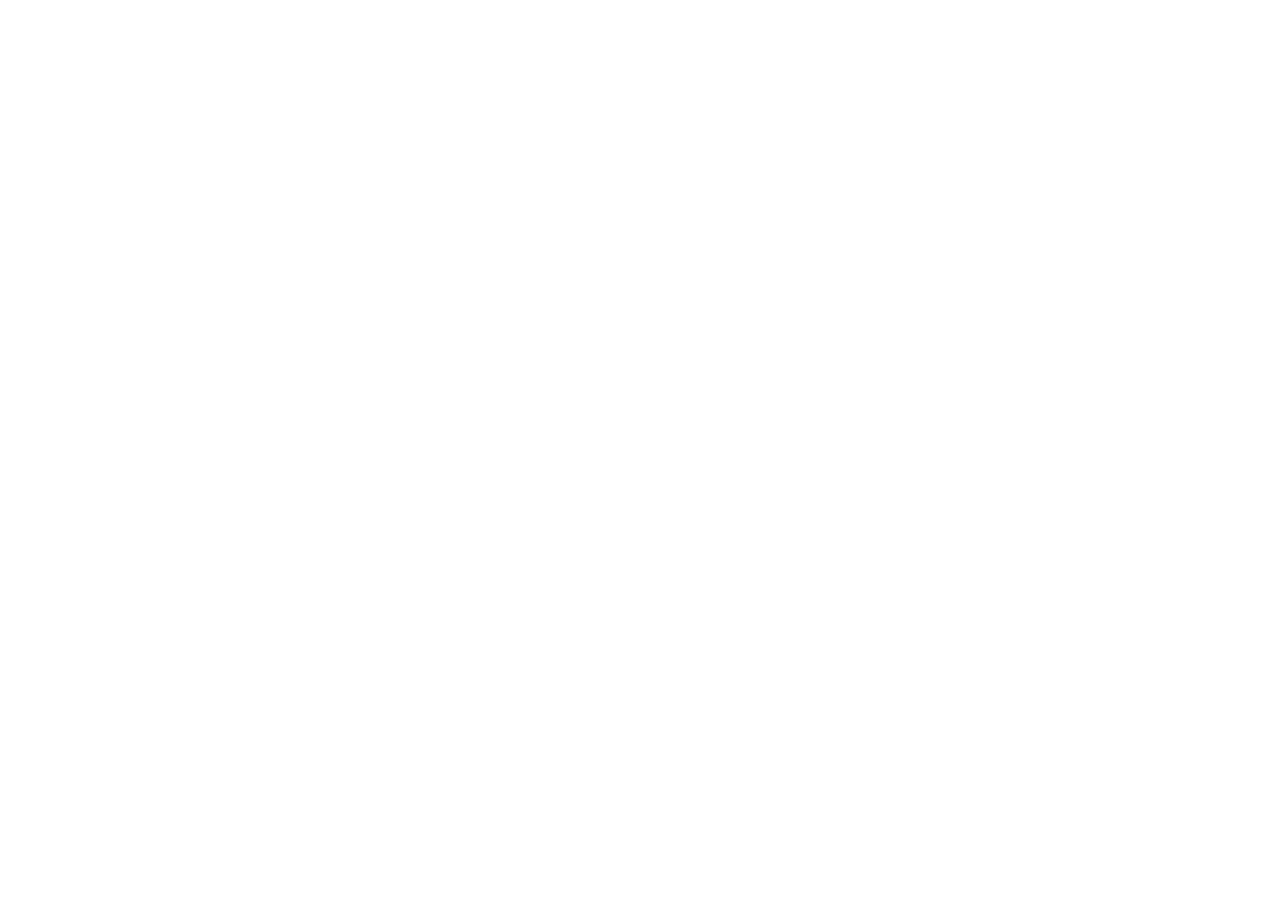
==== index.html @ 9557e487 "archivo base" ====
<!DOCTYPE html>
<html lang="en">
<head>
  <meta charset="UTF-8">
  <meta name="viewport" content="width=device-width, initial-scale=1.0">
  <meta http-equiv="X-UA-Compatible" content="ie=edge">
  <link rel="stylesheet" href="assets/css/style.css">
  <title>La Republica</title>
</head>
<body>
<script type="text/javascript" src="assets/js/app.js"></script>
</body>
</html>
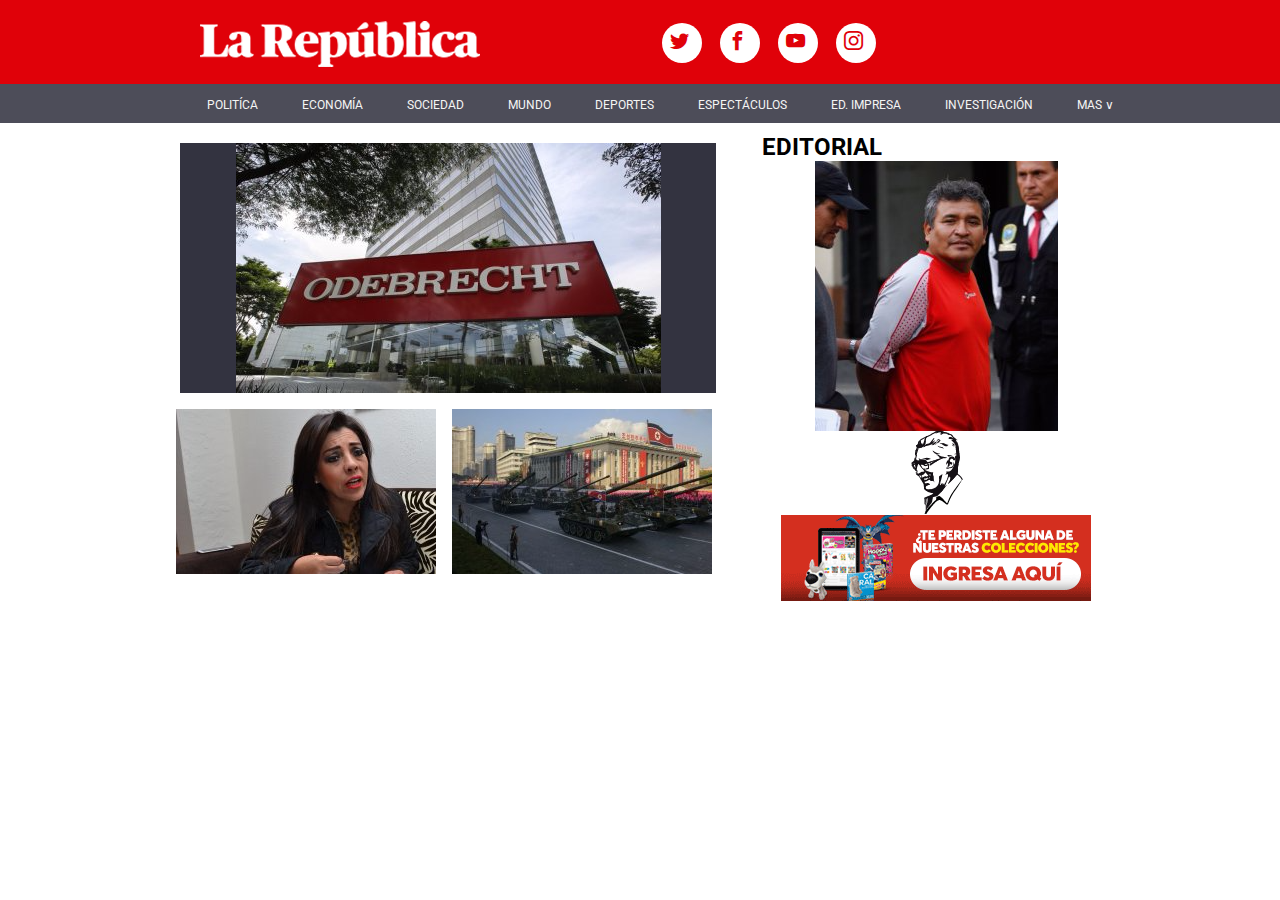
==== commit edfa9b5f: "casi terminado falta la parte de buscar" ====
--- a/index.html
+++ b/index.html
@@ -4,10 +4,67 @@
   <meta charset="UTF-8">
   <meta name="viewport" content="width=device-width, initial-scale=1.0">
   <meta http-equiv="X-UA-Compatible" content="ie=edge">
+  <link href="https://fonts.googleapis.com/css?family=Roboto" rel="stylesheet">
+  <link rel="stylesheet" href="assets/fonts/style.css">
   <link rel="stylesheet" href="assets/css/style.css">
   <title>La Republica</title>
 </head>
 <body>
+<header>
+  <div class="logo">
+      <span><i class="sprite sprite-logo"></i></span>
+      <div class="redes">
+        <div class="forma">
+          <span class="icon-twitter"></span>
+        </div>
+        <div class="forma">
+          <span class="icon-facebook"></span>
+        </div>
+        <div class="forma">
+          <span class="icon-youtube"></span>
+        </div>
+        <div class="forma">
+          <span class="icon-instagram"></span>
+        </div>
+      </div>
+  </div>
+  <div class="navegador">
+    <nav>
+    <ul>
+        <li><a href="#">POLITÍCA</a></li>
+        <li><a href="#">ECONOMÍA</a></li>
+        <li><a href="#">SOCIEDAD</a></li>
+        <li><a href="#">MUNDO</a></li>
+        <li><a href="#">DEPORTES</a></li>
+        <li><a href="#">ESPECTÁCULOS</a></li>
+        <li><a href="#">ED. IMPRESA</a></li>
+        <li><a href="#">INVESTIGACIÓN</a></li>
+        <li><a href="#">MAS &#8744</a></li>
+    </ul>
+  </nav>
+  </div>
+</header>
+<section class="contenedor">
+  <section class="noticia principal">
+    <div class="prin-color odebrecht">
+      <i class="sprite sprite-odebrecht"></i>
+    </div>
+    <div class="prin-color noti-sub alejandra-aramayo">
+      <i class="sprite sprite-alejandra-aramayo"></i>
+    </div>
+    <div class="prin-color noti-sub corea">
+      <i class="sprite sprite-corea-del-norte-"></i>
+    </div>
+  </section>
+  <section class="noticia secundario">
+    <div class="">
+      <h2>EDITORIAL</h2>
+    </div>
+    <i class="sprite sprite-alcalde-de-chilca"></i>
+    <i class="sprite sprite-senora"></i>
+    <i class="sprite sprite-anuncio"></i>
+  </section>
+</section>
 <script type="text/javascript" src="assets/js/app.js"></script>
 </body>
 </html>
--- a/assets/fonts/style.css
+++ b/assets/fonts/style.css
@@ -0,0 +1,49 @@
+@font-face {
+  font-family: 'icomoon';
+  src:  url('fonts/icomoon.eot?wmnud7');
+  src:  url('fonts/icomoon.eot?wmnud7#iefix') format('embedded-opentype'),
+    url('fonts/icomoon.ttf?wmnud7') format('truetype'),
+    url('fonts/icomoon.woff?wmnud7') format('woff'),
+    url('fonts/icomoon.svg?wmnud7#icomoon') format('svg');
+  font-weight: normal;
+  font-style: normal;
+}
+
+[class^="icon-"], [class*=" icon-"] {
+  /* use !important to prevent issues with browser extensions that change fonts */
+  font-family: 'icomoon' !important;
+  speak: none;
+  font-style: normal;
+  font-weight: normal;
+  font-variant: normal;
+  text-transform: none;
+  line-height: 1;
+  font-size: 1.6 rem;
+  color: #E00109;
+
+  /* Better Font Rendering =========== */
+  -webkit-font-smoothing: antialiased;
+  -moz-osx-font-smoothing: grayscale;
+}
+
+.icon-alarm:before {
+  content: "\e900";
+}
+.icon-search:before {
+  content: "\e986";
+}
+.icon-share2:before {
+  content: "\ea82";
+}
+.icon-facebook:before {
+  content: "\ea90";
+}
+.icon-instagram:before {
+  content: "\ea92";
+}
+.icon-twitter:before {
+  content: "\ea96";
+}
+.icon-youtube:before {
+  content: "\ea9d";
+}
--- a/assets/css/style.css
+++ b/assets/css/style.css
@@ -0,0 +1,160 @@
+*, body{
+  margin: 0 auto;
+  padding: 0 auto;
+  font-family: 'Roboto', sans-serif;
+}
+/*section{
+
+    font-family: 'Roboto', sans-serif;
+}*/
+.logo{
+  background-color: #E00109;
+  display: block;
+  width: 100%;
+  height: 84px;
+  padding-left: 180px;
+}
+.redes{
+  display: inline-block;
+  position: relative;
+  margin-left: 190px;
+}
+.forma{
+  display: inline-block;
+  background-color: white;
+  width: 40px;
+  height: 40px;
+  border-radius: 50px;
+  margin: 7px;
+  box-sizing: border-box;
+  padding: 8px;
+  font-size: 1.2rem;
+}
+
+nav{
+  text-align: center;
+}
+
+ul{
+  background-color: #4D4D59;
+}
+
+li{
+  display: inline-block;
+  padding: 10px;
+  list-style: none;
+}
+
+a{
+  color: whitesmoke;
+  text-decoration: none;
+  padding: 10px;
+  font-size: 12px;
+}
+
+/*div, section{
+  border: 2px solid;
+  border-color: black;
+}*/
+.contenedor{
+  width: 60rem;
+}
+
+.noticia{
+  display: inline-block;
+  margin: 10px;
+}
+
+.principal{
+  width: 560px;
+}
+
+.secundario{
+  width: 348px;
+  float: right;
+}
+
+.prin-color{
+  background-color: #333340;
+}
+
+.odebrecht{
+  width: 536px;
+  margin: 10px;
+}
+
+.noti-sub{
+  width: 260px;
+  overflow: hidden;
+  display: inline-block;
+  margin: 6px;
+}
+
+
+
+
+
+
+
+
+
+
+
+
+
+
+
+
+
+/*estilos de imagenes*/
+.sprite {
+    background-image: url(../image/spritesheet.png);
+    background-repeat: no-repeat;
+    display: block;
+}
+
+.sprite-alcalde-de-chilca {
+    width: 243px;
+    height: 270px;
+    background-position: -5px -5px;
+}
+
+.sprite-alejandra-aramayo {
+    width: 312px;
+    height: 165px;
+    background-position: -258px -5px;
+}
+
+.sprite-anuncio {
+    width: 310px;
+    height: 86px;
+    background-position: -580px -5px;
+}
+
+.sprite-corea-del-norte- {
+    width: 312px;
+    height: 165px;
+    background-position: -900px -5px;
+}
+
+.sprite-logo {
+  width: 281px;
+  height: 49px;
+  background-position: -1222px -5px;
+  display: inline-block;
+  position: relative;
+  top: 20px;
+  left: 20px;
+}
+
+.sprite-odebrecht {
+    width: 425px;
+    height: 250px;
+    background-position: -1513px -5px;
+}
+
+.sprite-senora {
+    width: 53px;
+    height: 84px;
+    background-position: -1948px -5px;
+}
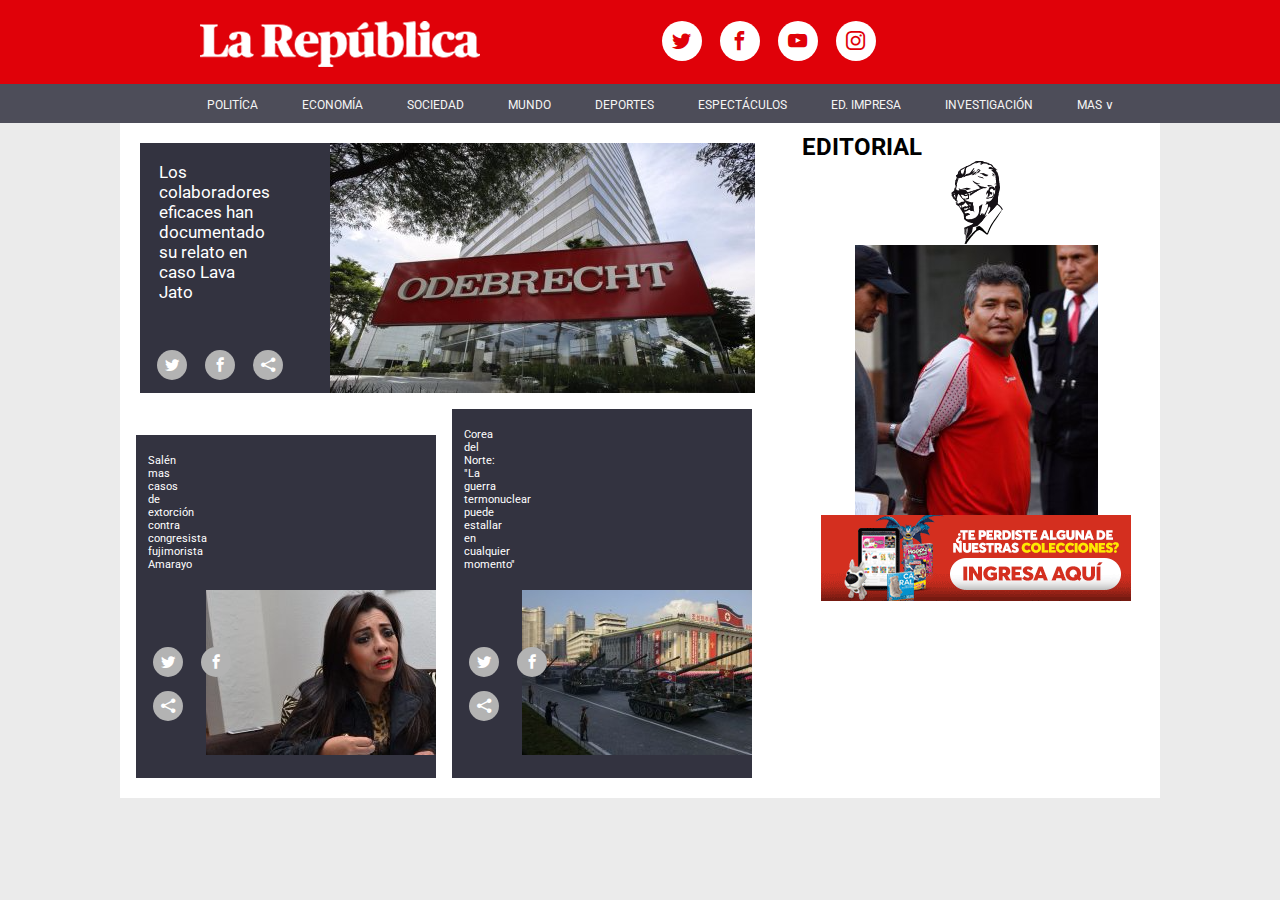
==== commit bbe20c9d: "primer avance de contenido" ====
--- a/index.html
+++ b/index.html
@@ -47,21 +47,65 @@
 <section class="contenedor">
   <section class="noticia principal">
     <div class="prin-color odebrecht">
-      <i class="sprite sprite-odebrecht"></i>
+      <p>Los colaboradores eficaces han documentado su relato en caso Lava Jato</p>
+      <div class="imagen-g">
+        <i class="sprite sprite-odebrecht"></i>
+      </div>
+      <div class="sub-redes">
+        <div class="forma-sub">
+          <span class="icon-sub icon-twitter"></span>
+        </div>
+        <div class="forma-sub">
+          <span class="icon-sub icon-facebook"></span>
+        </div>
+        <div class="forma-sub">
+          <span class="icon-sub icon-share2"></span>
+        </div>
+      </div>
     </div>
     <div class="prin-color noti-sub alejandra-aramayo">
-      <i class="sprite sprite-alejandra-aramayo"></i>
+      <p class="p-sub">
+Salén mas casos de extorción contra congresista fujimorista Amarayo</p>
+      <div class="imagen-p">
+        <i class="sprite sprite-alejandra-aramayo"></i>
+      </div>
+      <div class="sub-redes">
+        <div class="forma-sub">
+          <span class="icon-sub icon-twitter"></span>
+        </div>
+        <div class="forma-sub">
+          <span class="icon-sub icon-facebook"></span>
+        </div>
+        <div class="forma-sub">
+          <span class="icon-sub icon-share2"></span>
+        </div>
+      </div>
     </div>
     <div class="prin-color noti-sub corea">
-      <i class="sprite sprite-corea-del-norte-"></i>
+      <p class="p-sub">
+Corea del Norte: "La guerra termonuclear puede estallar en cualquier momento"</p>
+      <div class="imagen-p">
+        <i class="sprite sprite-corea-del-norte-"></i>
+      </div>
+      <div class="sub-redes">
+        <div class="forma-sub">
+          <span class="icon-sub icon-twitter"></span>
+        </div>
+        <div class="forma-sub">
+          <span class="icon-sub icon-facebook"></span>
+        </div>
+        <div class="forma-sub">
+          <span class="icon-sub icon-share2"></span>
+        </div>
+      </div>
     </div>
   </section>
   <section class="noticia secundario">
     <div class="">
       <h2>EDITORIAL</h2>
     </div>
+    <i class="sprite sprite-senora"></i>
     <i class="sprite sprite-alcalde-de-chilca"></i>
-    <i class="sprite sprite-senora"></i>
     <i class="sprite sprite-anuncio"></i>
   </section>
 </section>
--- a/assets/css/style.css
+++ b/assets/css/style.css
@@ -3,10 +3,11 @@
   padding: 0 auto;
   font-family: 'Roboto', sans-serif;
 }
-/*section{
 
-    font-family: 'Roboto', sans-serif;
-}*/
+body{
+  background-color: #EBEBEB;
+}
+
 .logo{
   background-color: #E00109;
   display: block;
@@ -14,12 +15,12 @@
   height: 84px;
   padding-left: 180px;
 }
-.redes{
+.redes, .sub-redes{
   display: inline-block;
   position: relative;
   margin-left: 190px;
 }
-.forma{
+.forma, .forma-sub{
   display: inline-block;
   background-color: white;
   width: 40px;
@@ -27,7 +28,7 @@
   border-radius: 50px;
   margin: 7px;
   box-sizing: border-box;
-  padding: 8px;
+  padding: 10px;
   font-size: 1.2rem;
 }
 
@@ -57,7 +58,8 @@
   border-color: black;
 }*/
 .contenedor{
-  width: 60rem;
+  width: 65rem;
+  background-color: #FFFFFF;
 }
 
 .noticia{
@@ -66,7 +68,7 @@
 }
 
 .principal{
-  width: 560px;
+  width: 640px;
 }
 
 .secundario{
@@ -79,25 +81,59 @@
 }
 
 .odebrecht{
-  width: 536px;
+  overflow: hidden;
+  width: 615px;
+  height: 250px;
   margin: 10px;
 }
 
+p{
+  display: inline-block;
+  width: 100px;
+  margin: 19px;
+  font-size: 17px;
+  color: white;
+}
 .noti-sub{
-  width: 260px;
+  width: 300px;
   overflow: hidden;
   display: inline-block;
   margin: 6px;
 }
+.forma-sub{
+  background-color: #B3B3B3;
+  font-size: 0.9rem;
+  width: 30px;
+  height: 30px;
+  padding: 8px;
+}
+.icon-sub{
+  color: white;
+}
+.sub-redes{
+  bottom: 50px;
+  left: -180px;
+}
 
+.imagen-g{
+  float: right;
+}
 
+.imagen-p{
+  width: 160px;
+  height: 100px;
+}
 
+.p-sub{
+  margin: 19px 0px 19px 12px;
+  font-size: 11px;
+  width: 10px;
+}
 
-
-
-
-
-
+.sprite{
+  width: 100%;
+  height: 100%;
+}
 
 
 
